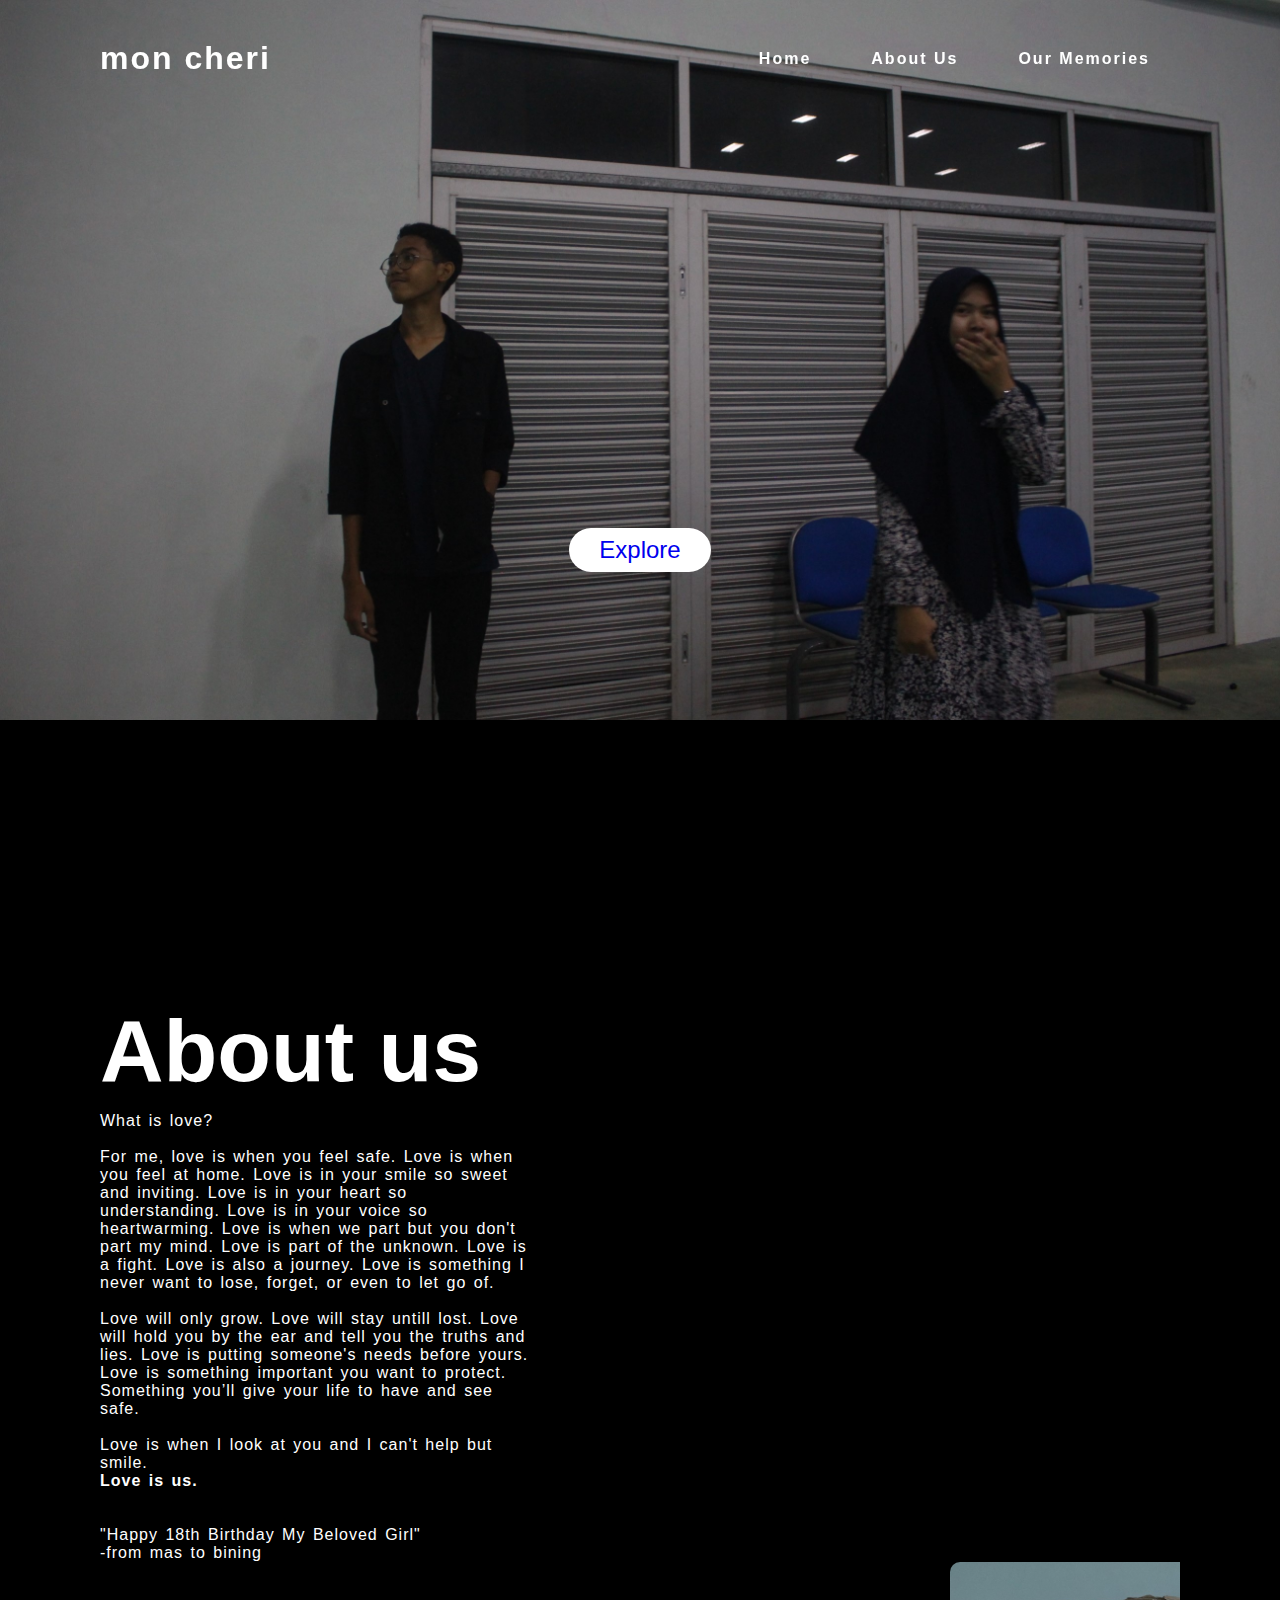
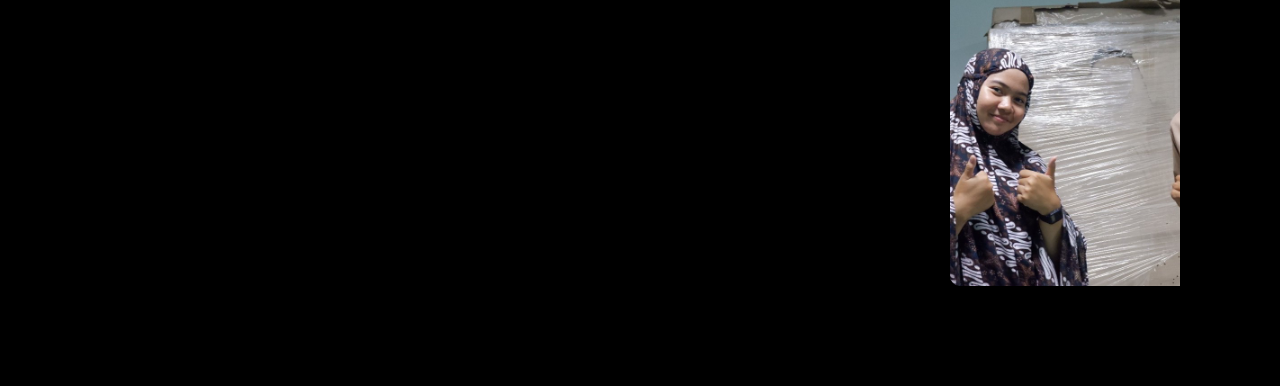
==== index.html @ 22e79b68 "first commit" ====
<!DOCTYPE html>
<html>
<head>
	<title>Just for u</title>
	<link rel="stylesheet" type="text/css" href="Land/style-index.css">
</head>
<body>
	<header>
		<a href="https://open.spotify.com/playlist/4TGktaubjG3uhdm1ygQiGq?si=c49f893ad67e4103" class="logo">mon cheri</a>
		<ul>
			<li><a href="#"><b>Home</b></a></li>
			<li><a href="#sec"><b>About Us</b></a></li>
			<li><a href="for u/index.html"><b>Our Memories</b></a></li>
		</ul>
	</header>
	<!-- <section class="banner">
		
	</section> -->
	<script type="text/javascript">
		window.addEventListener("scroll", function(){
			var header = document.querySelector("header");
			header.classList.toggle("sticky", window.scrollY > 0)
		})
	</script>
	<section>
		<img src="Land/1.JPG" id="1"><a href="#sec" id="btn">Explore</a>
	</section>
	<div class="sec" id="sec">
		<h2>About us</h2>
		<p>What is love?<br><br> For me, love is when you feel safe. Love is when you feel at home. Love is in your smile so sweet and inviting. Love is in your heart so understanding. Love is in your voice so heartwarming. Love is when we part but you don't part my mind. Love is part of the unknown. Love is a fight. Love is also a journey. Love is something I never want to lose, forget, or even to let go of. <br><br>Love will only grow. Love will stay untill lost. Love will hold you by the ear and tell you the truths and lies. Love is putting someone's needs before yours. Love is something important you want to protect. Something you’ll give your life to have and see safe. <br><br>Love is when I look at you and I can't help but smile. <br><strong>Love is us.</strong> <br><br><br>"Happy 18th Birthday My Beloved Girl"<br>-from mas to bining</p>
		<div class="carousel carousel__fade">
      	<div class="carousel_inner">
         <div class="carousel_item carousel_item__active">
            <img src="for u/1.jpeg" alt="" class="carousel_img">
         </div>
         <div class="carousel_item">
            <img src="for u/2.JPG" alt="" class="carousel_img">
         </div>
         <div class="carousel_item">
            <img src="for u/3.jpg" alt="" class="carousel_img">
         </div>
         <div class="carousel_item">
            <img src="for u/4.JPG" alt="" class="carousel_img">
         </div>
         <div class="carousel_item">
            <img src="for u/5.JPG" alt="" class="carousel_img">
         </div>
         <div class="carousel_item">
            <img src="for u/6.JPG" alt="" class="carousel_img">
         </div>
         <div class="carousel_item">
            <img src="for u/7.JPG" alt="" class="carousel_img">
         </div>
         <div class="carousel_item">
            <img src="for u/8.jpg" alt="" class="carousel_img">
         </div>
         <div class="carousel_item">
            <img src="for u/9.jpg" alt="" class="carousel_img">
         </div>
         <div class="carousel_item">
            <img src="for u/10.jpg" alt="" class="carousel_img">
         </div>
      	</div>
   		</div>
	</div>

	

   <script src="Land/script.js"></script>


</body>
</html>
---- Land/style-index.css ----
@import url('https: //fonts.googleapis.com/css?family=Poppins;300,400,500,600,700,800,900&display=swap');
*
{
	margin: 0;
	padding: 0;
	box-sizing: border-box;
	font-family: 'Poppins', sans-serif;
	scroll-behavior: smooth;
}
body
{
	min-height: 200vh;
	background: #000;
}
header
{
	position: fixed;
	top: 0;
	left: 0;
	width: 100%;
	padding: 40px 100px;
	display: flex;
	justify-content: space-between;
	align-items: center;
	transition: 0.6s;
	z-index: 100000;
}

header.sticky
{
	padding: 15px 100px;
	background: #fff;

}

header .logo
{
	position: relative;
	color: #fff;
	font-weight: 700;
	text-decoration: none;
	font-size: 2em;
	text-transform: lowercase;
	letter-spacing: 2px;
	transition: 0.6s;
}
header ul
{
	position: relative;
	display: flex;
	justify-content: center;
	align-items: center;
}
header ul li
{
	position: relative;
	list-style: none;
}
header ul li a
{
	position: relative;
	text-decoration: none;
	margin: 0 15px;
	padding: 6px 15px;
	color: #fff;
	letter-spacing: 2px;
	font-weight: 500px;
	transition: 0.6s;
	border-radius: 20px;
}

header.sticky .logo
{
	color: #000;
}

header.sticky ul li a
{
	color: #000;
}

.banner
{
	position: relative;
	width: 100%;
	height: 100vh;
	background: url(1.jpg);
	background-size: cover;

}

header ul li a:hover,
header ul li a.active
{
	background: #fff;
	color: #2b1055;
}


section
{
	position: relative;
	width: 100%;
	height: 100vh;
	padding: 100px;
	display: flex;
	justify-content: center;
	align-items: center;
	overflow: hidden;
}
section:before
{
	content: '';
	position: absolute;
	bottom: 0;
	width: 100%;
	height: 100px;
	background: linear-gradient(to top,#000,transparent);
	z-index: 1000;

}

/*section a:hover
{
	color: #fff;
	background: #fff;
	box-shadow: 0 0 10px ##fff, 0 0 40px ##fff, 0 0 80px ##fff; 
	transition-delay: 0.5s;
}
*/

section img
{
	position: absolute;
	top: 0;
	left: 0;
	width: 100%;
	height: auto;
	object-fit: cover;
	pointer-events: none;
}
section img#moon
{
	mix-blend-mode: screen;
}
section img#mountains_front
{
	z-index: 10;
}
#text
{
	position: absolute;
	right: -350px;
	color: #fff;
	white-space: nowrap;
	font-size: 7.5vw;
	z-index: 9;
}

/* carousel */
.carousel_inner{
   width: 100%;
   overflow: hidden;
}

.carousel_inner::after{
   content: "";
   display: block;
   clear: both;
}

.carousel_item{
   position: relative;
   float: left;
   display: none;
   width: 100%;
   margin-right: -100%;
}

/* slide effect */
.carousel_item__active,
.carousel_item__pos_next{
   display: block;
}

.carousel_item__pos_next{
   left: 100%;
}

.carousel_item__next{
   transform: translateX(-100%);
   transition: transform .5s ease-in-out;
}

/* fade effect */
.carousel__fade .carousel_item__pos_next{
   left: 0;
   opacity: 0;
}

.carousel__fade .carousel_item__next{
   transform: none;
   opacity: 1;
   transition: opacity .5s ease-in-out;
}

.carousel__fade .carousel_item__active.carousel_item__next{
   opacity: 0;
}

/* carousel */
.carousel_img{
   display: block;
   width: 30%;
   margin-left: 850px;
   margin-top: none;
   border-radius: 10px;
}

.carousel_caption{
   position: absolute;
   top: 0;
   left: 0;
   display: flex;
   flex-direction: column;
   justify-content: center;
   width: 100%;
   height: 100%;
   padding: 3rem 2.5rem;
   text-align: center;
   color: #fff;
   z-index: 1;
}

.carousel_title{
   font-family: "Montserrat", sans-serif;
   font-weight: 600;
}

.carousel_description{
   margin-top: .75rem;
   line-height: 150%;
}

#btn
{
	text-decoration: none;
	display: inline-block;
	padding: 8px 30px;
	border-radius: 40px;
	background: #fff;
	/*color: #2b1055;*/
	font-size: 1.5em;
	z-index: 9;
	transform: translateY(100px);
}
.sec
{
	position: relative;
	padding: 100px;
	background: #000;
}
.sec h2
{
	font-size: 5.5em;
	margin-bottom: 10px;
	color: #fff;	
}
.sec p
{
	font-size: 7.2 em;
	color: #fff;
	margin-right: 650px;
	letter-spacing: 1px;
	word-spacing: 2px;	
}
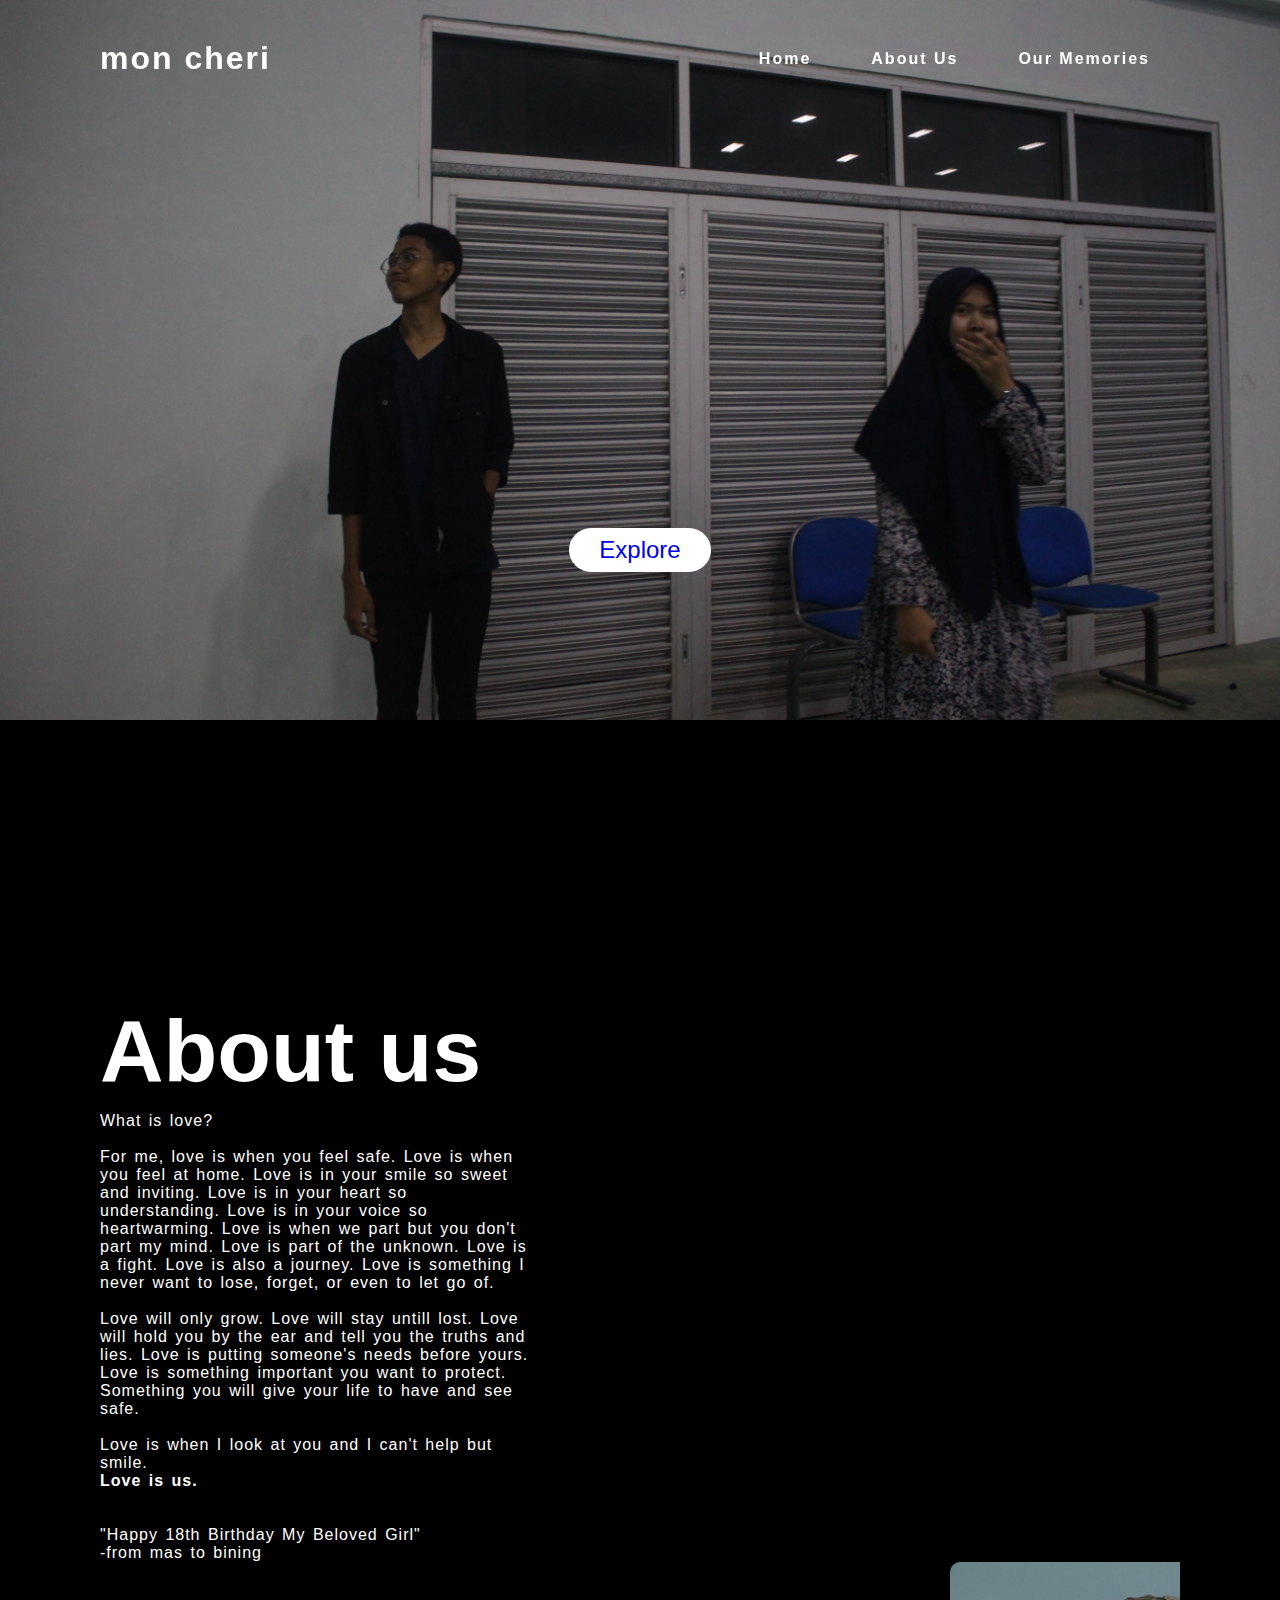
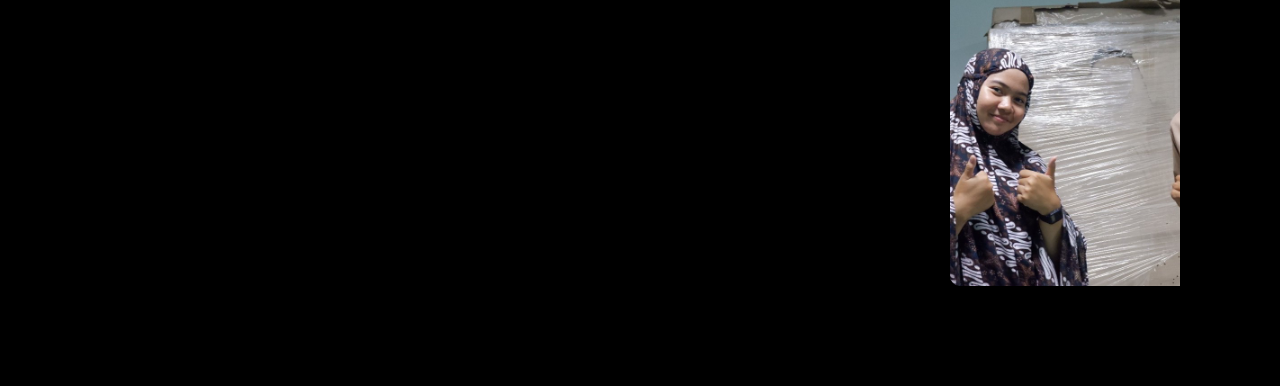
==== commit 1147a79f: "title icon" ====
--- a/index.html
+++ b/index.html
@@ -3,6 +3,8 @@
 <head>
 	<title>Just for u</title>
 	<link rel="stylesheet" type="text/css" href="Land/style-index.css">
+	<link rel="icon" href="Land/cat.jpg"
+	type="image/x-icon">
 </head>
 <body>
 	<header>
@@ -27,7 +29,7 @@
 	</section>
 	<div class="sec" id="sec">
 		<h2>About us</h2>
-		<p>What is love?<br><br> For me, love is when you feel safe. Love is when you feel at home. Love is in your smile so sweet and inviting. Love is in your heart so understanding. Love is in your voice so heartwarming. Love is when we part but you don't part my mind. Love is part of the unknown. Love is a fight. Love is also a journey. Love is something I never want to lose, forget, or even to let go of. <br><br>Love will only grow. Love will stay untill lost. Love will hold you by the ear and tell you the truths and lies. Love is putting someone's needs before yours. Love is something important you want to protect. Something you’ll give your life to have and see safe. <br><br>Love is when I look at you and I can't help but smile. <br><strong>Love is us.</strong> <br><br><br>"Happy 18th Birthday My Beloved Girl"<br>-from mas to bining</p>
+		<p>What is love?<br><br> For me, love is when you feel safe. Love is when you feel at home. Love is in your smile so sweet and inviting. Love is in your heart so understanding. Love is in your voice so heartwarming. Love is when we part but you don't part my mind. Love is part of the unknown. Love is a fight. Love is also a journey. Love is something I never want to lose, forget, or even to let go of. <br><br>Love will only grow. Love will stay untill lost. Love will hold you by the ear and tell you the truths and lies. Love is putting someone's needs before yours. Love is something important you want to protect. Something you will give your life to have and see safe. <br><br>Love is when I look at you and I can't help but smile. <br><strong>Love is us.</strong> <br><br><br>"Happy 18th Birthday My Beloved Girl"<br>-from mas to bining</p>
 		<div class="carousel carousel__fade">
       	<div class="carousel_inner">
          <div class="carousel_item carousel_item__active">
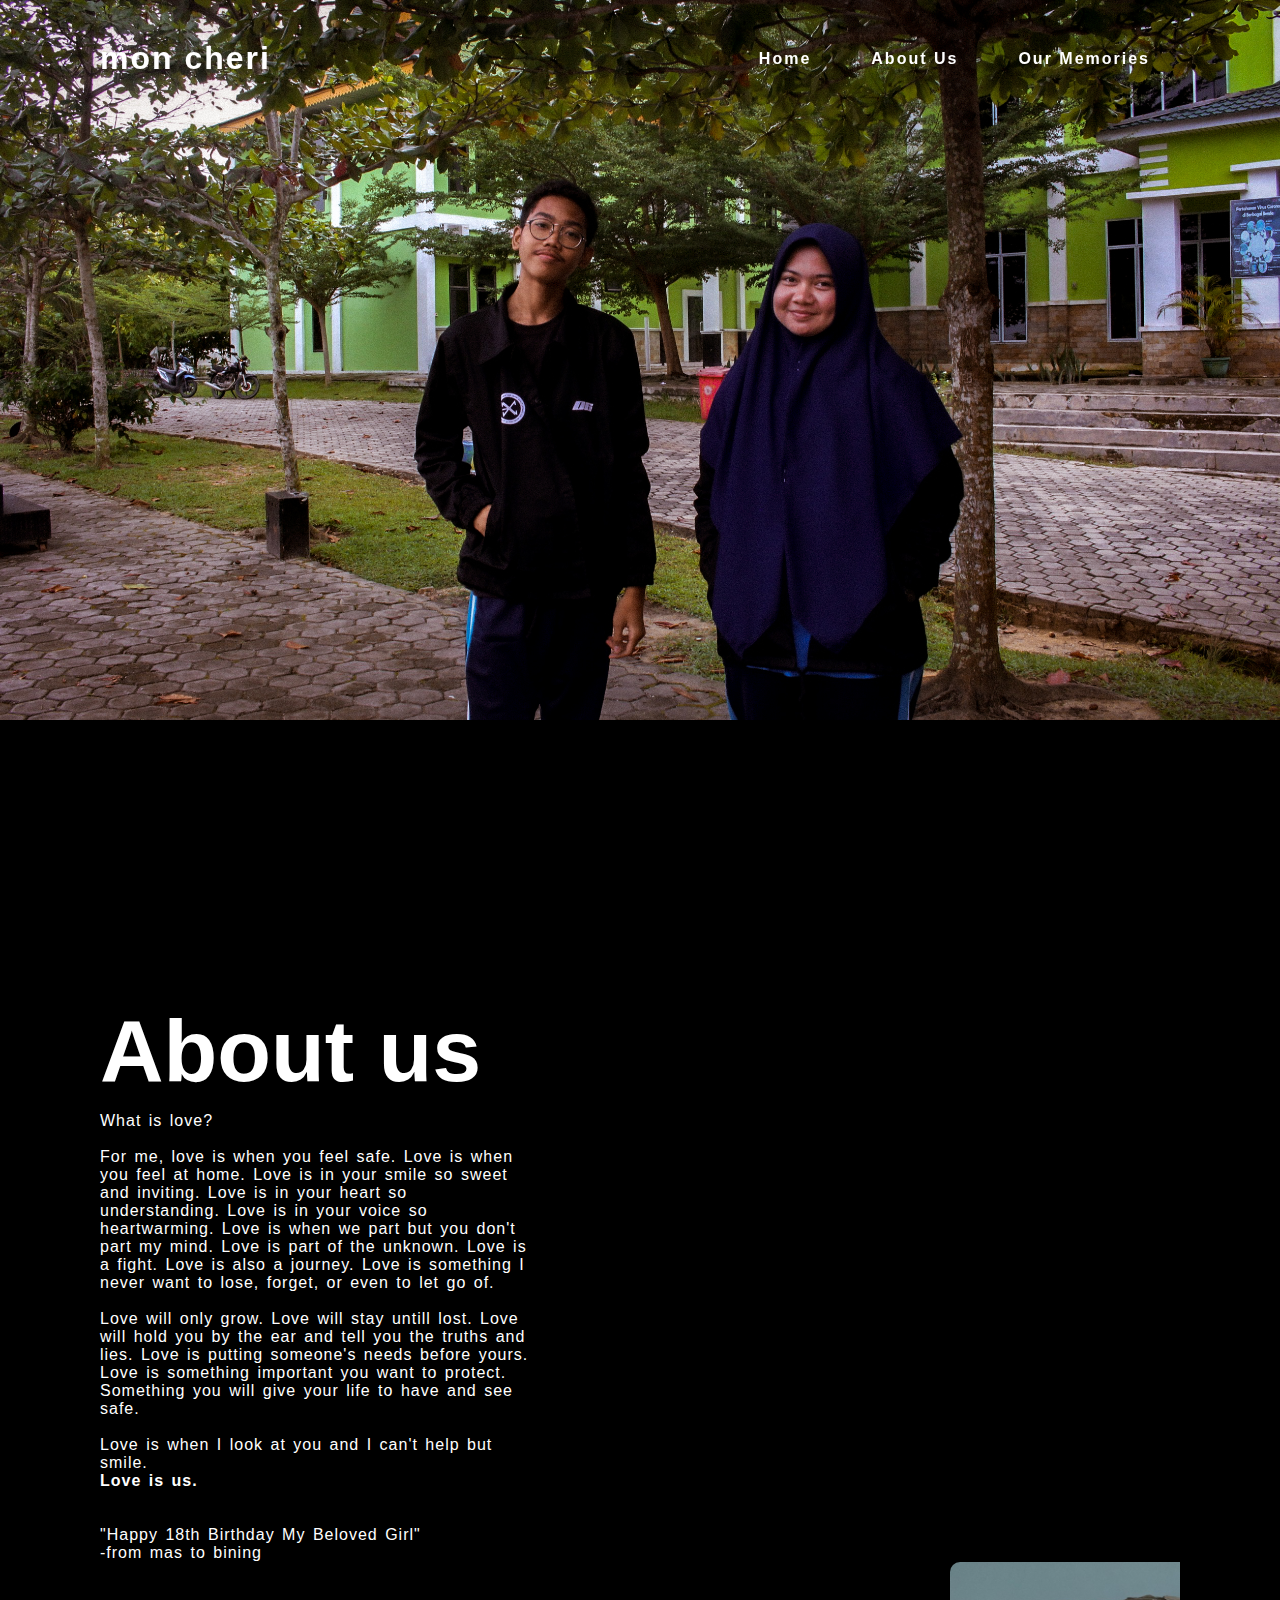
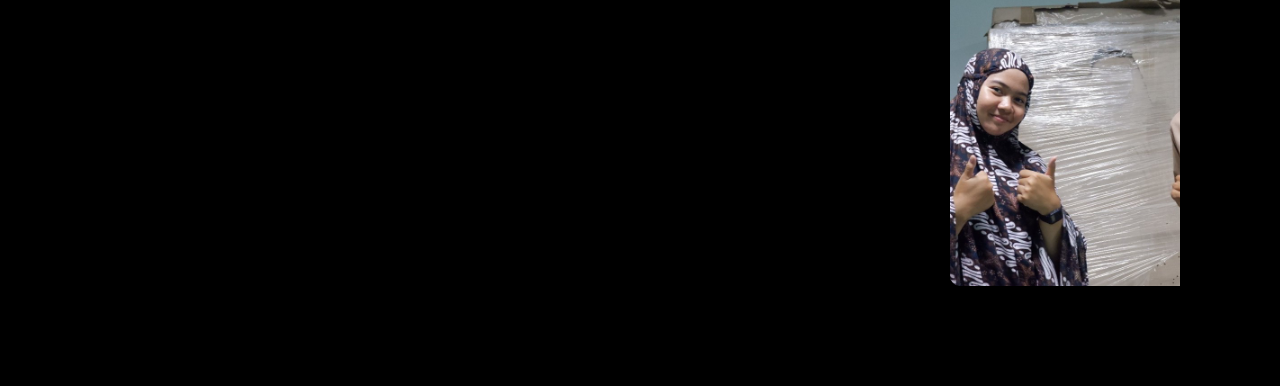
==== commit 5f66b6ea: "change background" ====
--- a/index.html
+++ b/index.html
@@ -3,7 +3,7 @@
 <head>
 	<title>Just for u</title>
 	<link rel="stylesheet" type="text/css" href="Land/style-index.css">
-	<link rel="icon" href="Land/cat.jpg"
+	<link rel="icon" href="Land/cat.png"
 	type="image/x-icon">
 </head>
 <body>
@@ -25,7 +25,7 @@
 		})
 	</script>
 	<section>
-		<img src="Land/1.JPG" id="1"><a href="#sec" id="btn">Explore</a>
+		<img src="Land/1.JPG" id="1"><!-- <a href="#sec" id="btn">Explore</a> -->
 	</section>
 	<div class="sec" id="sec">
 		<h2>About us</h2>
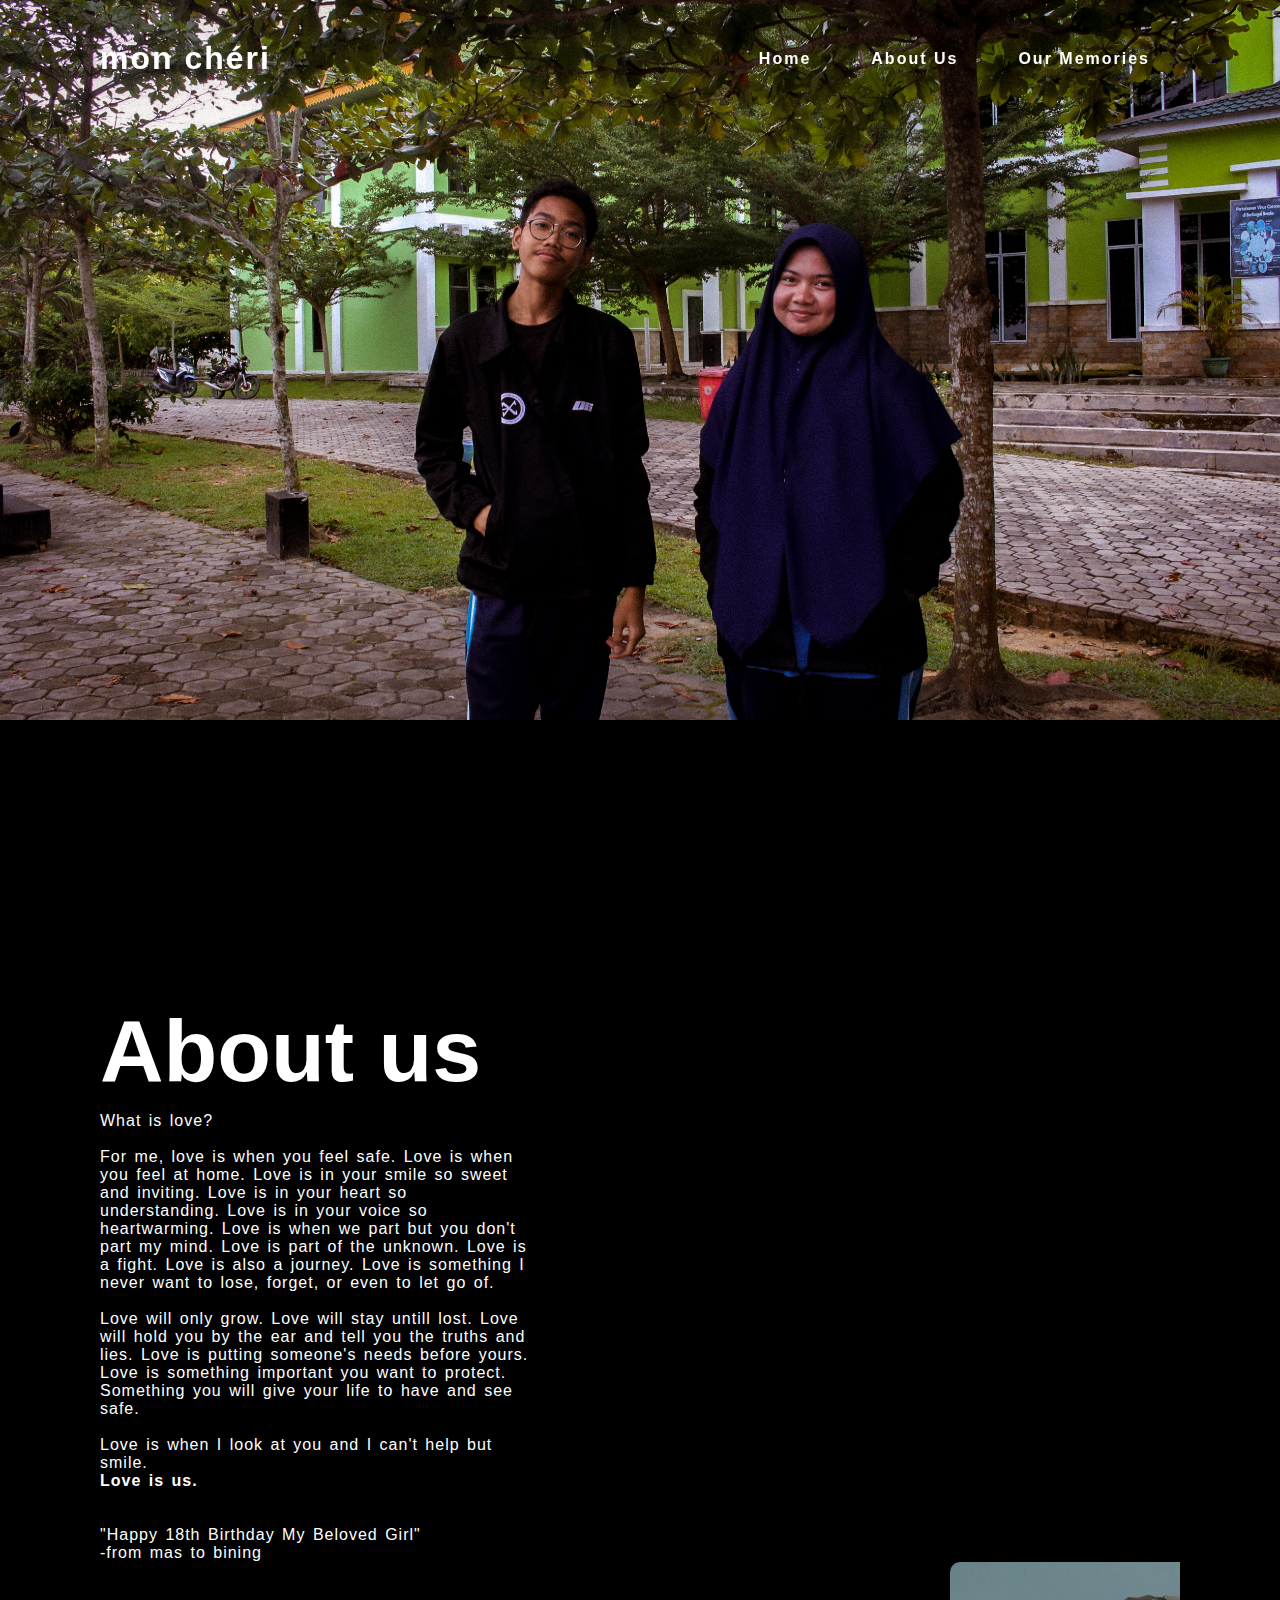
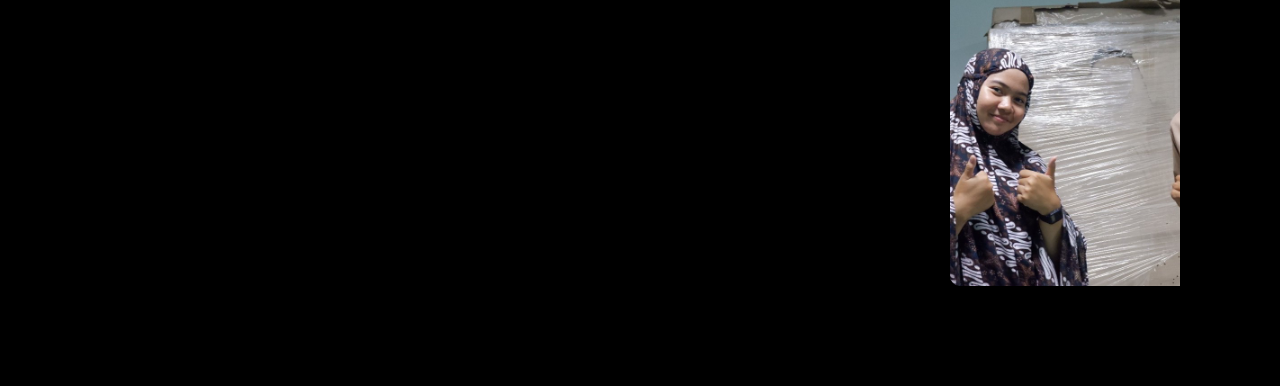
==== commit aef49032: "nambah bro" ====
--- a/index.html
+++ b/index.html
@@ -8,7 +8,7 @@
 </head>
 <body>
 	<header>
-		<a href="https://open.spotify.com/playlist/4TGktaubjG3uhdm1ygQiGq?si=c49f893ad67e4103" class="logo">mon cheri</a>
+		<a href="https://open.spotify.com/playlist/4TGktaubjG3uhdm1ygQiGq?si=c49f893ad67e4103" class="logo">mon chéri</a>
 		<ul>
 			<li><a href="#"><b>Home</b></a></li>
 			<li><a href="#sec"><b>About Us</b></a></li>
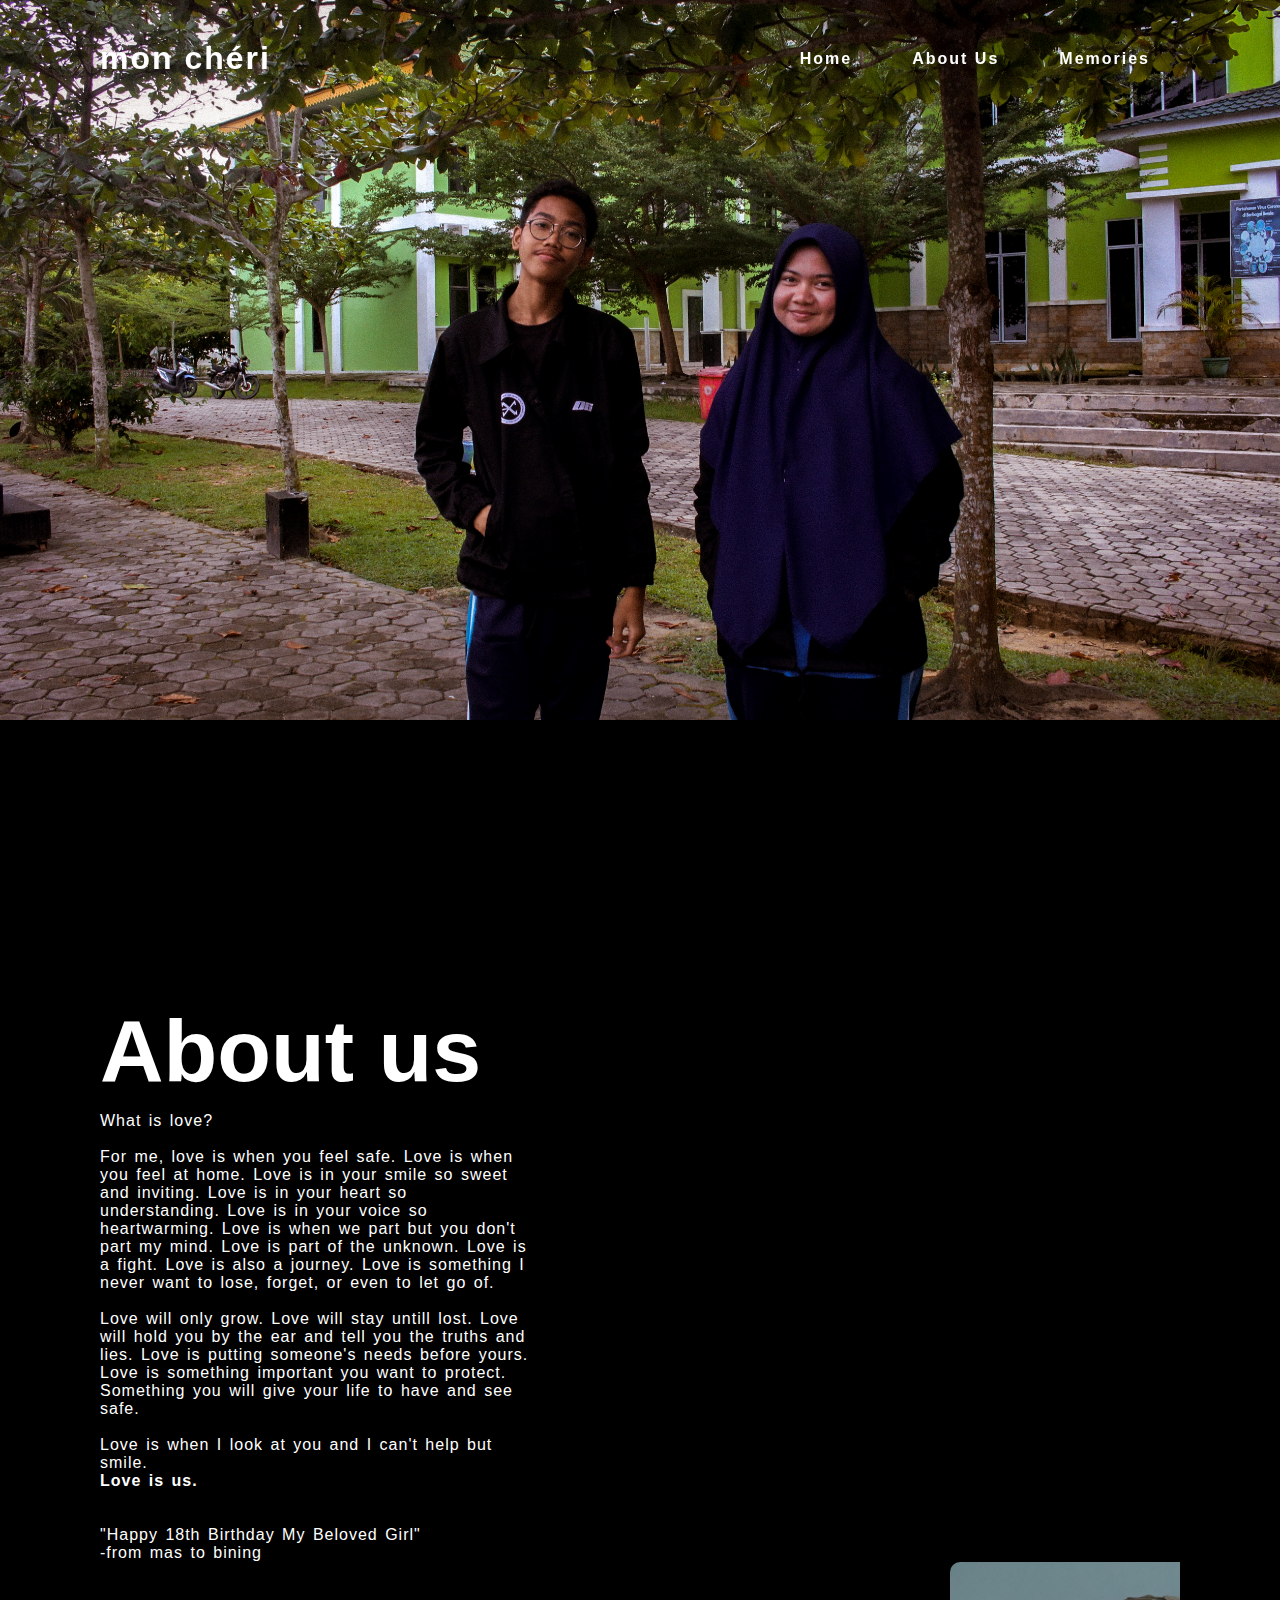
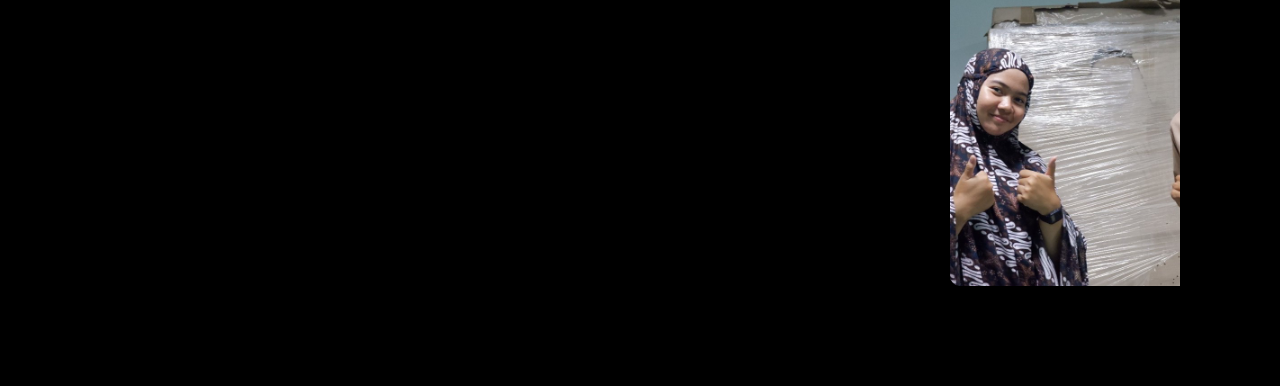
==== commit b8d4658d: "add javasc" ====
--- a/index.html
+++ b/index.html
@@ -12,7 +12,7 @@
 		<ul>
 			<li><a href="#"><b>Home</b></a></li>
 			<li><a href="#sec"><b>About Us</b></a></li>
-			<li><a href="for u/index.html"><b>Our Memories</b></a></li>
+			<li><a href="for u/index.html"><b>Memories</b></a></li>
 		</ul>
 	</header>
 	<!-- <section class="banner">
